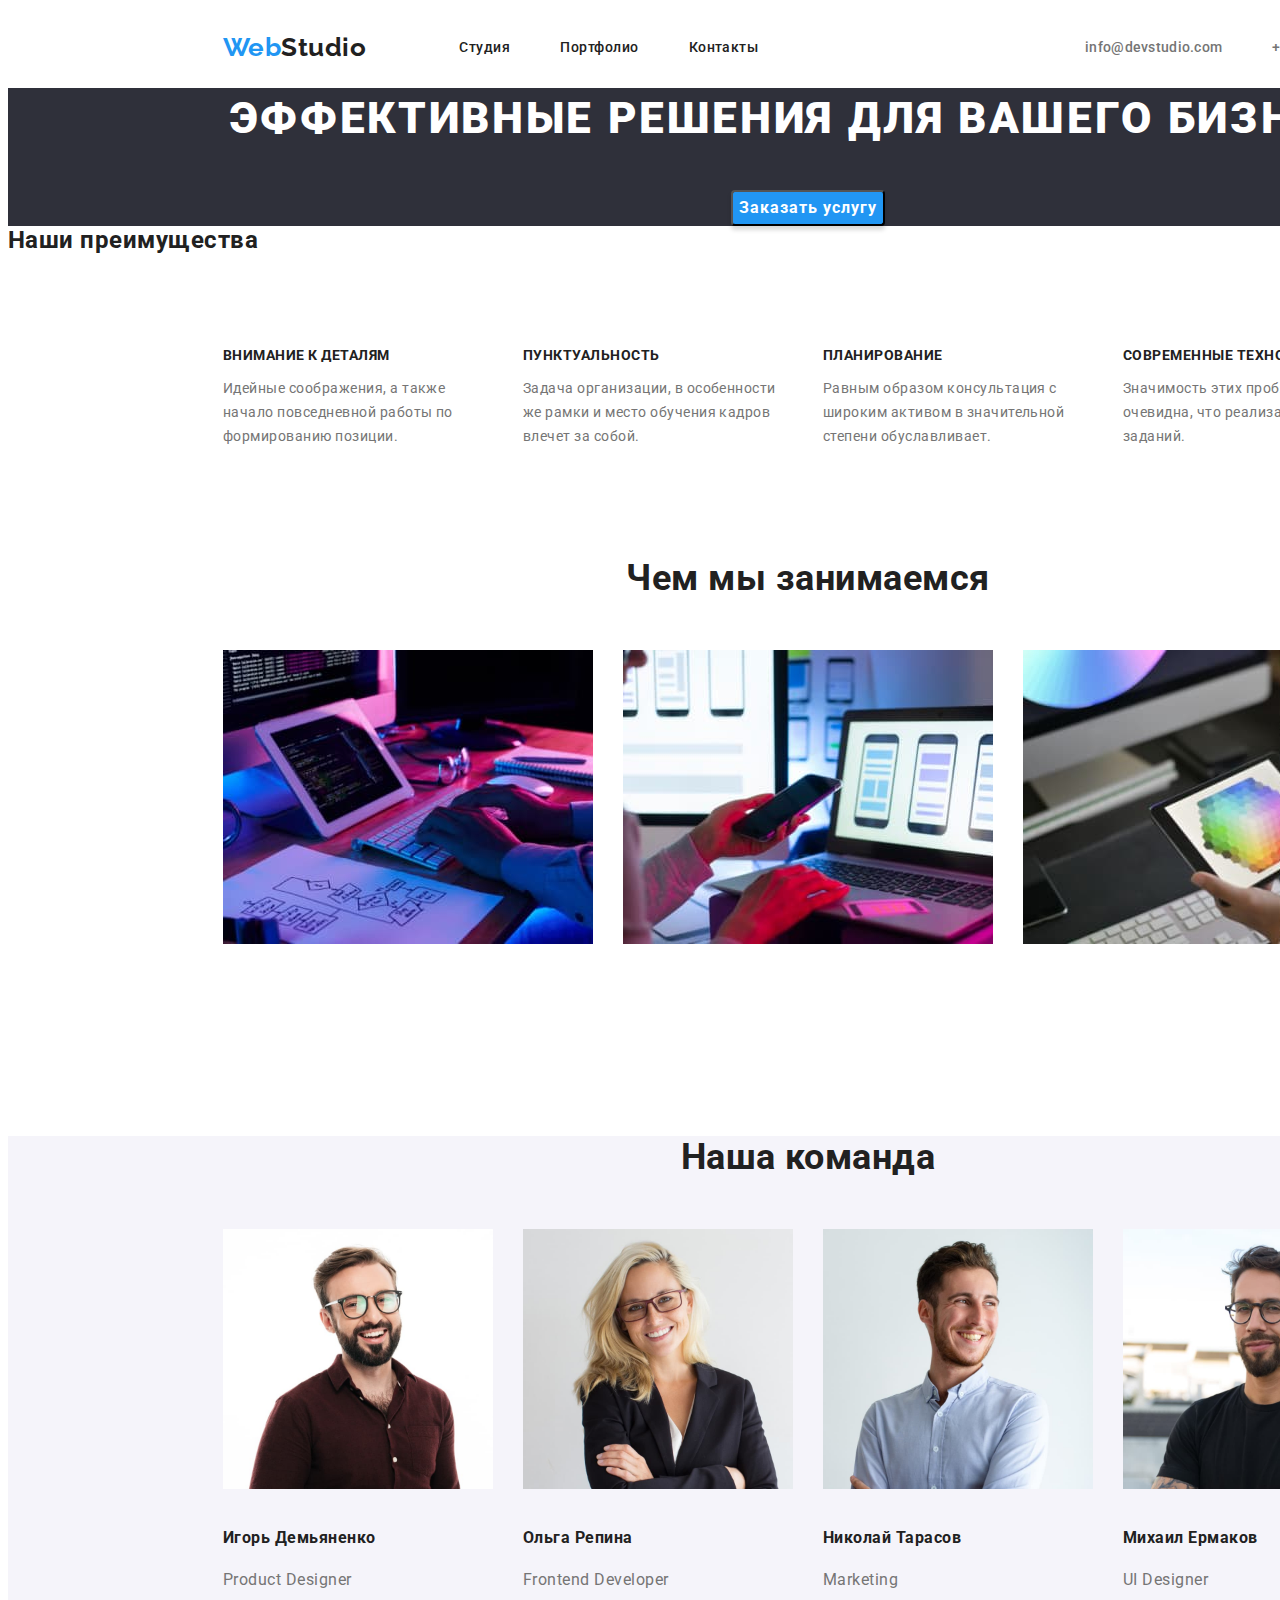
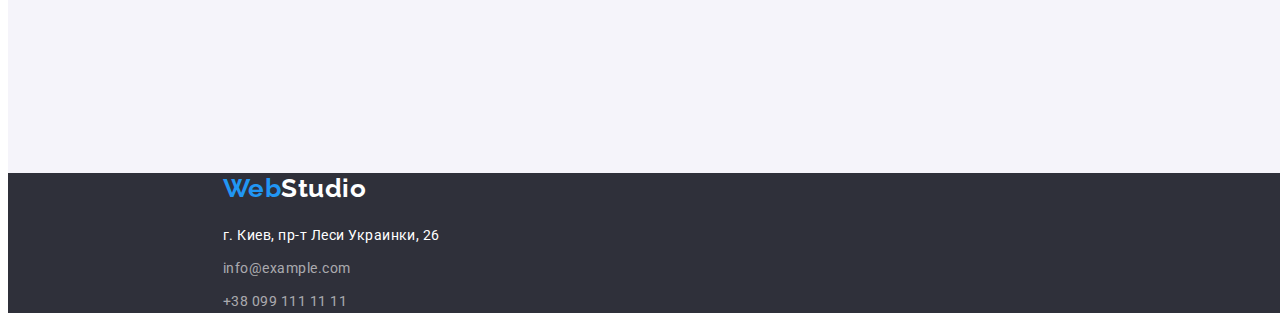
==== index.html @ aaa9a128 "added more styles(paddings and flexbox)" ====
<!DOCTYPE html>
<html lang="en">
  <head>
    <meta charset="UTF-8" />
    <meta
      http-equiv="X-UA-Compatible"
      content="IE=edge"
    />
    <meta
      name="viewport"
      content="width=device-width, initial-scale=1.0"
    />
    <title>Document</title>
    <link
      href="https://fonts.googleapis.com/css2?family=Raleway:wght@700&family=Roboto:wght@400;500;700;900&display=swap"
      rel="stylesheet"
    />
    <link
      rel="stylesheet"
      href="./css/styles.css"
    />
  </head>
  <body>
    <!--NAVIGATION-->
    <header>
      <nav class="navbar">
        <logo class="logo-webstudio"
          ><a href="#" class="links logo-ws">
            <span class="logospan">Web</span
            >Studio</a
          ></logo
        >

        <ul class="sitenav">
          <li class="element-li navigation">
            <a
              href="./index.html"
              class="links nav-menu studio-ws"
              >Студия</a
            >
          </li>
          <li class="element-li navigation">
            <a
              href="./portfolio.html"
              class="links nav-menu portfolio-ws"
              >Портфолио</a
            >
          </li>
          <li class="element-li navigation">
            <a
              href="#"
              class="links nav-menu contacts-ws"
              >Контакты</a
            >
          </li>
        </ul>

        <ul class="contactslinks-ul auth-nav">
          <li class="element-li item">
            <a
              href="mailto:info@devstudio.com"
              class="links nav-menu email-ws"
              >info@devstudio.com</a
            >
          </li>
          <li class="element-li item">
            <a
              href="tel:+380961111111"
              class="links nav-menu phonenum-ws"
              >+38 096 111 11 11</a
            >
          </li>
        </ul>
      </nav>
    </header>

    <main class="main-content">
      <section class="maintext">
        <h1 class="header">
          Эффективные решения для вашего бизнеса
        </h1>
        <button
          class="button orderservice"
          type="button"
        >
          Заказать услугу
        </button>
      </section>

      <section class="main-contant">
        <h2>Наши преимущества</h2>

        <ul class="f-list">
          <li class="element-li">
            <h3 class="our-advantages">
              Внимание к деталям
            </h3>
            <p class="description-ofadv">
              Идейные соображения, а также начало
              повседневной работы по формированию
              позиции.
            </p>
          </li>
          <li class="element-li">
            <h3 class="our-advantages">
              Пунктуальность
            </h3>
            <p class="description-ofadv">
              Задача организации, в особенности же
              рамки и место обучения кадров влечет
              за собой.
            </p>
          </li>
          <li class="element-li">
            <h3 class="our-advantages">
              Планирование
            </h3>
            <p class="description-ofadv">
              Равным образом консультация с
              широким активом в значительной
              степени обуславливает.
            </p>
          </li>
          <li class="element-li">
            <h3 class="our-advantages">
              Современные технологии
            </h3>
            <p class="description-ofadv">
              Значимость этих проблем настолько
              очевидна, что реализация плановых
              заданий.
            </p>
          </li>
        </ul>
      </section>

      <section class="what-wedo">
        <h2 class="whatdo-wedo">
          Чем мы занимаемся
        </h2>
        <ul class="whatwe-do-photos">
          <li class="element-li">
            <img
              src="./images/img1.jpg"
              alt="верстка"
              width="370px"
            />
          </li>
          <li class="element-li">
            <img
              src="./images/img2.jpg"
              alt="дизайн"
              width="370px"
            />
          </li>
          <li class="element-li">
            <img
              src="./images/img3.jpg"
              alt="оформление"
              width="370px"
            />
          </li>
        </ul>
      </section>

      <section class="ourmembers">
        <h2 class="our-team">Наша команда</h2>
        <ul class="ourteam-ph">
          <li class="element-li">
            <img
              src="./images/m1.jpg"
              alt="Product Designer"
              width="270px"
            />
            <h3 class="nameof-member">
              Игорь Демьяненко
            </h3>
            <p class="profession-ofmember">
              Product Designer
            </p>
          </li>

          <li class="element-li">
            <img
              src="./images/m2.jpg"
              alt="Frontend Developer"
              width="270px"
            />
            <h3 class="nameof-member">
              Ольга Репина
            </h3>
            <p class="profession-ofmember">
              Frontend Developer
            </p>
          </li>

          <li class="element-li">
            <img
              src="./images/m3.jpg"
              alt="Marketing"
              width="270px"
            />
            <h3 class="nameof-member">
              Николай Тарасов
            </h3>
            <p class="profession-ofmember">
              Marketing
            </p>
          </li>

          <li class="element-li">
            <img
              src="./images/m4.jpg"
              alt="UI Designer"
              width="270px"
            />
            <h3 class="nameof-member">
              Михаил Ермаков
            </h3>
            <p class="profession-ofmember">
              UI Designer
            </p>
          </li>
        </ul>
      </section>
    </main>

    <footer class="footer-info">
      <logo class="logo-webstudio"
        ><a href="#" class="links logo-ws"
          ><span class="logospan">Web</span
          >Studio</a
        ></logo
      >
      <ul class="footer-ul">
        <li class="element-li">
          <a
            href="https://goo.gl/maps/YKN6UugqQtC8uNZw6"
            target="_blank"
            rel="noopener noreferrer"
            class="links connect-us contacts-footer our-address"
          >
            г. Киев, пр-т Леси Украинки, 26</a
          >
        </li>
        <li class="element-li contacts">
          <a
            href="mailto:info@example.com"
            class="links connect-us contacts-footer"
            >info@example.com</a
          >
        </li>
        <li class="element-li contacts">
          <a
            href="tel:+380991111111"
            class="links connect-us contacts-footer"
            >+38 099 111 11 11</a
          >
        </li>
      </ul>
    </footer>
  </body>
</html>
---- css/styles.css ----
:root {
  --primary-text-color: #212121;
  --secondary-color: #757575;
  --accent-color: #2196f3;
  --primary-white-color: #ffffff;
}
:root {
  --primary-text-color: #212121;
  --secondary-color: #757575;
  --accent-color: #2196f3;
  --primary-white-color: #ffffff;
}

body {
  font-family: 'Roboto', sans-serif;
  width: 1600px;
  color: var(--primary-text-color);
  background: var(--primary-white-color);
  font-weight: 500;
  letter-spacing: 0.03em;
}
ul {
  padding: 0;
  margin: 0;
}

h1,
h2,
h3 {
  margin: 0;
}

.navbar {
  display: flex;
  align-items: center;
  height: 80px;
}

.links {
  text-decoration: none;
  color: var(--primary-text-color);
}

.logospan {
  color: var(--accent-color);
}

.logo-webstudio {
  font-family: 'Raleway';
  font-weight: 700;
  font-size: 26px;
  line-height: 1.2;
  margin-left: 215px;
}

.sitenav {
  display: flex;
}

.sitenav .navigation:not(:last-child) {
  margin-right: 50px;
}

.sitenav .nav-menu {
  display: block;
  padding-top: 32px;
  padding-bottom: 32px;
}

.nav-menu {
  font-size: 14px;
  line-height: 1.1;
}

.nav-menu:hover,
.nav-menu:focus {
  color: var(--accent-color);
}

.element-li {
  list-style-type: none;
}

.auth-nav {
  display: flex;
  margin-left: auto;
  margin-right: 215px;
}

.auth-nav .item .nav-menu {
  display: block;
  padding-top: 32px;
  padding-bottom: 32px;
}

.auth-nav .item + .item {
  margin-left: 50px;
}

.sitenav {
  margin-left: 93px;
}

.main-content {
  align-items: center;
}

.main-content .maintext {
  background: #2f303a;
  display: block;
  text-align: center;
}

.header {
  font-weight: 900;
  font-size: 44px;
  line-height: 1.4;
  letter-spacing: 0.06em;
  text-transform: uppercase;
  color: var(--primary-white-color);
  background: #2f303a;
  text-align: center;
  margin: 0;
  margin-bottom: 40px;
}

.button {
  cursor: pointer;
  font-weight: 700;
  font-size: 16px;
  line-height: 1.9;
  letter-spacing: 0.06em;
  color: var(--primary-white-color);
  background: var(--accent-color);
}
.orderservice {
  font-family: 'Roboto';
  font-style: normal;
  background: var(--accent-color);
  box-shadow: 0px 4px 4px rgba(0, 0, 0, 0.15);
  border-radius: 4px;
  font-weight: 700;
  font-size: 16px;
  line-height: 1.9;
  letter-spacing: 0.06em;
}

.main-contant .f-list {
  box-sizing: border-box;
  display: flex;
  margin-top: 94px;
  justify-content: center;
}

.f-list .element-li {
  width: 270px;
  margin-right: 30px;
}
.f-list .element-li:last-child {
  margin-right: 0;
}

.our-advantages {
  font-weight: 700;
  font-size: 14px;
  line-height: 1.1;
  text-transform: uppercase;
}

.description-ofadv {
  font-weight: 400;
  font-size: 14px;
  line-height: 1.7;
  color: var(--secondary-color);
}

.whatdo-wedo {
  font-weight: 700;
  font-size: 36px;
  line-height: 1.2;
  text-align: center;
  margin-top: 94px;
  margin-bottom: 50px;
}
.what-wedo .whatwe-do-photos {
  display: flex;
  justify-content: center;
}
.whatwe-do-photos .element-li {
  margin-right: 30px;
}
.whatwe-do-photos .element-li:last-child {
  margin-right: 0;
}

.ourmembers {
  background-color: #f5f4fa;
}
.our-team {
  font-weight: 700;
  font-size: 36px;
  line-height: 1.2;
  text-align: center;
  margin-top: 188px;
  margin-bottom: 50px;
}

.ourmembers .ourteam-ph {
  display: flex;
  justify-content: center;
}

.ourteam-ph .element-li {
  margin-right: 30px;
}

.ourteam-ph .element-li:last-child {
  margin-right: 0;
}

.nameof-member {
  font-size: 16px;
  line-height: 1.9;
  margin-top: 30px;
  margin-bottom: 10px;
}

.element-li .profession-ofmember {
  font-weight: 400;
  font-size: 16px;
  line-height: 1.2;
  color: var(--secondary-color);
  margin-bottom: 184px;
}

.button-p {
  font-size: 16px;
  line-height: 1.6;
  cursor: pointer;
  font-weight: 500;
  font-size: 16px;
  background: #f5f4fa;
  border-radius: 4px;

  font-family: 'Roboto';
  font-style: normal;
  text-align: center;
  letter-spacing: 0.03em;
  padding-top: 6px;
  padding-bottom: 6px;
}
.portfolio .portfolio-ul {
  justify-content: center;
}

.portfolio-ul .element-li {
  margin-right: 8px;
  margin-bottom: 50px;
}

.portfolio-ul .element-li:last-child {
  margin-right: 0;
}

.button-p:hover,
.button-p:focus {
  background: var(--accent-color);
  color: var(--primary-white-color);
}

.portfolio .portfolio-photos {
  display: flex;
  flex-wrap: wrap;
  width: 1230px;
  justify-content: center;
  padding-left: 15px;
  padding-right: 15px;
  margin-left: auto;
  margin-right: auto;
}

.portfolio-photos .element-li {
  margin-right: 30px;
  margin-bottom: 94px;
}
.portfolio-photos .element-li:nth-child(3n) {
  margin-right: 0;
}

.project .nameof-projects {
  font-weight: 700;
  font-size: 18px;
  line-height: 2;
  letter-spacing: 0.06em;
  margin-top: 20px;
}

.project .typeof-project {
  color: var(--secondary-color);
  font-weight: 400;
  font-size: 16px;
  line-height: 1.9;
  margin-bottom: 4px;
}

.portfolio .portfolio-ul {
  display: flex;
}

.footer-info {
  background: #2f303a;
}
.footer-info .logo-webstudio .logo-ws {
  color: var(--primary-white-color);
  margin-left: 0;
}

.connect-us {
  color: var(--secondary-color);
}

.connect-us:hover,
.connect-us:focus {
  color: var(--primary-white-color);
}

.email-ws,
.phonenum-ws {
  font-size: 14px;
  line-height: 1.1;
  color: var(--secondary-color);
  letter-spacing: 0.02em;
}

.contacts-footer {
  font-weight: 400;
  font-size: 14px;
  line-height: 1.7;
  color: rgba(255, 255, 255, 0.6);
}
.our-address {
  color: var(--primary-white-color);
}
.footer-ul .element-li {
  margin-top: 20px;
  margin-left: 215px;
}

.footer-ul .contacts {
  margin-top: 9px;
}
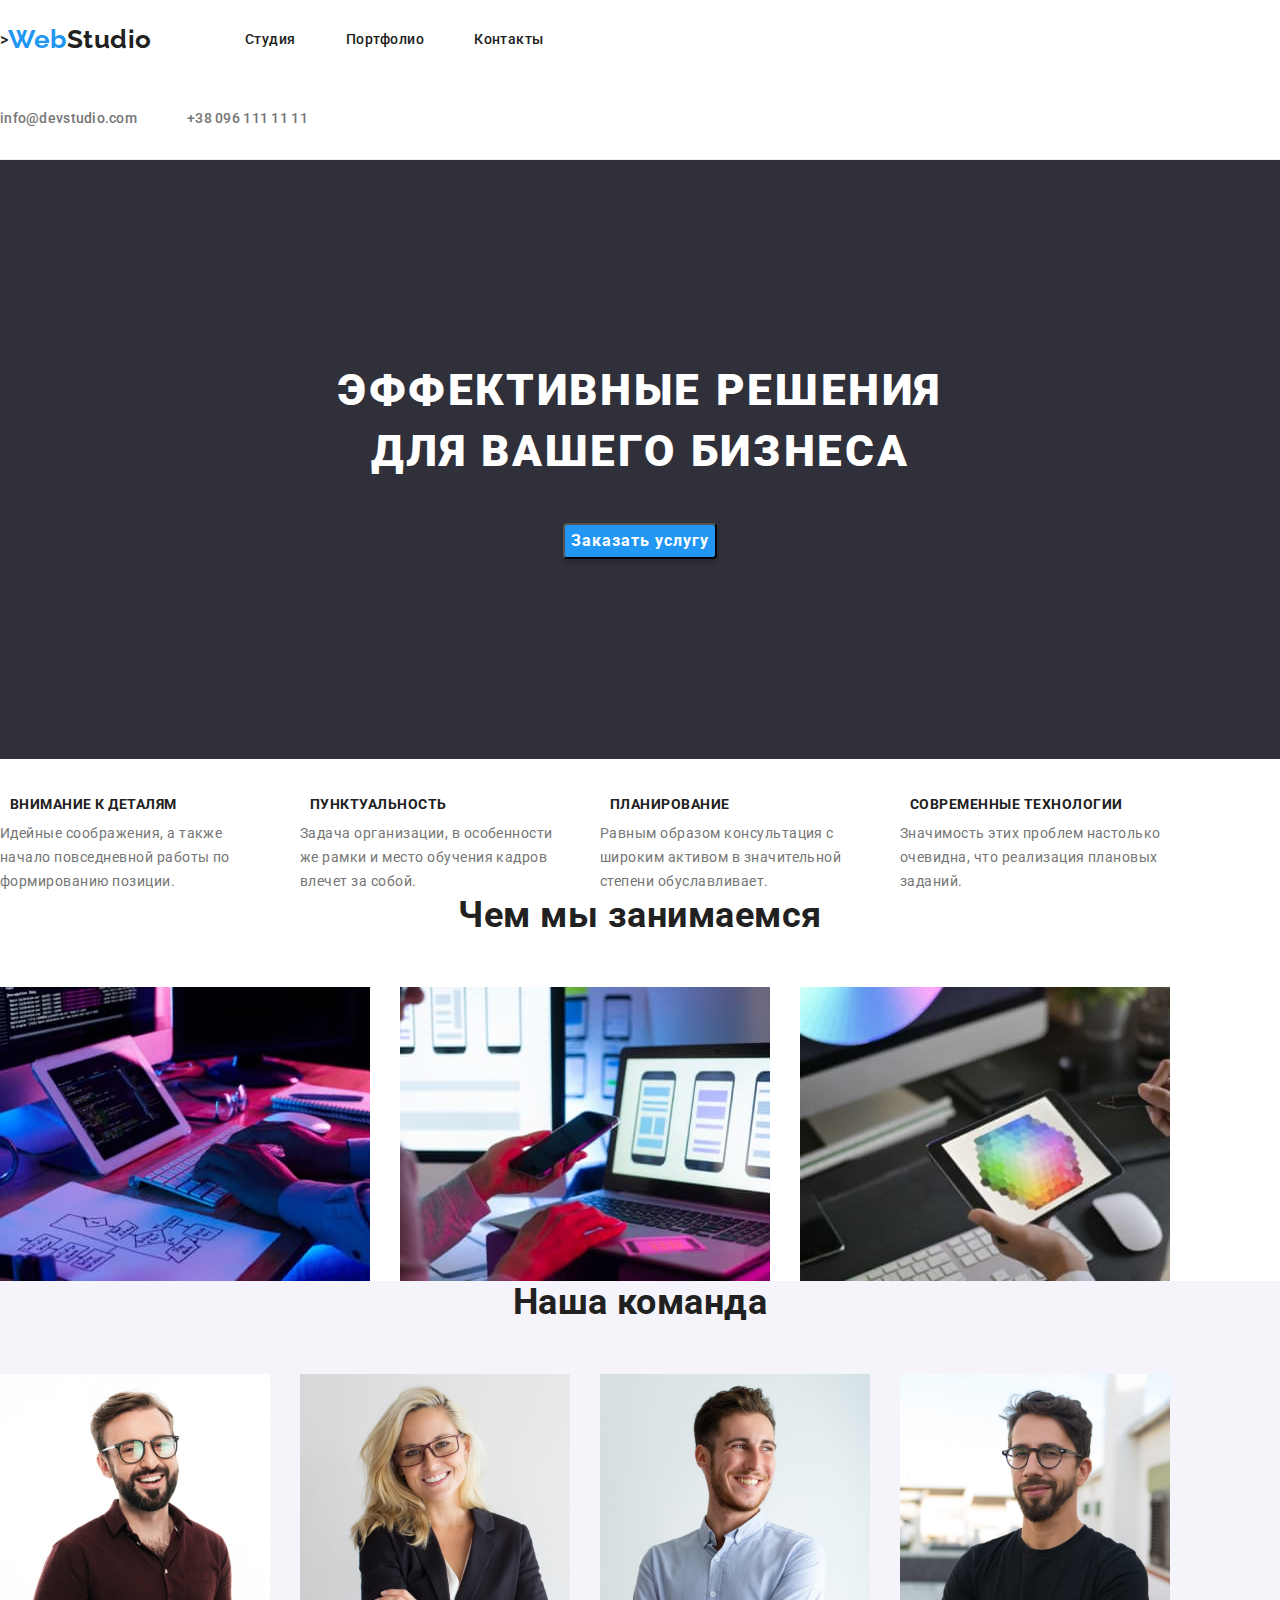
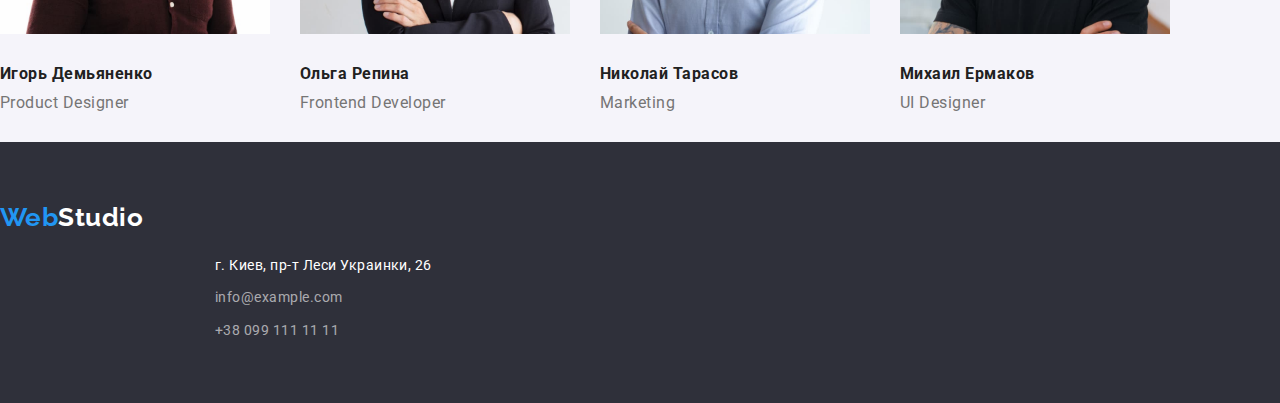
==== commit a55d70a6: "fixed index.html ' s styles" ====
--- a/index.html
+++ b/index.html
@@ -22,39 +22,41 @@
   </head>
   <body>
     <!--NAVIGATION-->
-    <header>
-      <nav class="navbar">
-        <logo class="logo-webstudio"
-          ><a href="#" class="links logo-ws">
+    <header class="header-menu">
+      <div class="container">
+        <nav class="navbar">
+          ><a
+            href="#"
+            class="links logo-ws logo-webstudio"
+          >
             <span class="logospan">Web</span
             >Studio</a
-          ></logo
-        >
-
-        <ul class="sitenav">
-          <li class="element-li navigation">
-            <a
-              href="./index.html"
-              class="links nav-menu studio-ws"
-              >Студия</a
-            >
-          </li>
-          <li class="element-li navigation">
-            <a
-              href="./portfolio.html"
-              class="links nav-menu portfolio-ws"
-              >Портфолио</a
-            >
-          </li>
-          <li class="element-li navigation">
-            <a
-              href="#"
-              class="links nav-menu contacts-ws"
-              >Контакты</a
-            >
-          </li>
-        </ul>
-
+          >
+
+          <ul class="sitenav">
+            <li class="element-li navigation">
+              <a
+                href="./index.html"
+                class="links nav-menu studio-ws"
+                >Студия</a
+              >
+            </li>
+            <li class="element-li navigation">
+              <a
+                href="./portfolio.html"
+                class="links nav-menu portfolio-ws"
+                >Портфолио</a
+              >
+            </li>
+            <li class="element-li navigation">
+              <a
+                href="#"
+                class="links nav-menu contacts-ws"
+                >Контакты</a
+              >
+            </li>
+          </ul>
+        </nav>
         <ul class="contactslinks-ul auth-nav">
           <li class="element-li item">
             <a
@@ -71,193 +73,215 @@
             >
           </li>
         </ul>
-      </nav>
+      </div>
     </header>
 
-    <main class="main-content">
-      <section class="maintext">
-        <h1 class="header">
-          Эффективные решения для вашего бизнеса
-        </h1>
-        <button
-          class="button orderservice"
-          type="button"
-        >
-          Заказать услугу
-        </button>
-      </section>
-
-      <section class="main-contant">
-        <h2>Наши преимущества</h2>
-
-        <ul class="f-list">
-          <li class="element-li">
-            <h3 class="our-advantages">
-              Внимание к деталям
-            </h3>
-            <p class="description-ofadv">
-              Идейные соображения, а также начало
-              повседневной работы по формированию
-              позиции.
-            </p>
-          </li>
-          <li class="element-li">
-            <h3 class="our-advantages">
-              Пунктуальность
-            </h3>
-            <p class="description-ofadv">
-              Задача организации, в особенности же
-              рамки и место обучения кадров влечет
-              за собой.
-            </p>
-          </li>
-          <li class="element-li">
-            <h3 class="our-advantages">
-              Планирование
-            </h3>
-            <p class="description-ofadv">
-              Равным образом консультация с
-              широким активом в значительной
-              степени обуславливает.
-            </p>
-          </li>
-          <li class="element-li">
-            <h3 class="our-advantages">
-              Современные технологии
-            </h3>
-            <p class="description-ofadv">
-              Значимость этих проблем настолько
-              очевидна, что реализация плановых
-              заданий.
-            </p>
-          </li>
-        </ul>
-      </section>
-
-      <section class="what-wedo">
-        <h2 class="whatdo-wedo">
-          Чем мы занимаемся
-        </h2>
-        <ul class="whatwe-do-photos">
-          <li class="element-li">
-            <img
-              src="./images/img1.jpg"
-              alt="верстка"
-              width="370px"
-            />
-          </li>
-          <li class="element-li">
-            <img
-              src="./images/img2.jpg"
-              alt="дизайн"
-              width="370px"
-            />
-          </li>
-          <li class="element-li">
-            <img
-              src="./images/img3.jpg"
-              alt="оформление"
-              width="370px"
-            />
-          </li>
-        </ul>
-      </section>
-
-      <section class="ourmembers">
-        <h2 class="our-team">Наша команда</h2>
-        <ul class="ourteam-ph">
-          <li class="element-li">
-            <img
-              src="./images/m1.jpg"
-              alt="Product Designer"
-              width="270px"
-            />
-            <h3 class="nameof-member">
-              Игорь Демьяненко
-            </h3>
-            <p class="profession-ofmember">
-              Product Designer
-            </p>
-          </li>
-
-          <li class="element-li">
-            <img
-              src="./images/m2.jpg"
-              alt="Frontend Developer"
-              width="270px"
-            />
-            <h3 class="nameof-member">
-              Ольга Репина
-            </h3>
-            <p class="profession-ofmember">
-              Frontend Developer
-            </p>
-          </li>
-
-          <li class="element-li">
-            <img
-              src="./images/m3.jpg"
-              alt="Marketing"
-              width="270px"
-            />
-            <h3 class="nameof-member">
-              Николай Тарасов
-            </h3>
-            <p class="profession-ofmember">
-              Marketing
-            </p>
-          </li>
-
-          <li class="element-li">
-            <img
-              src="./images/m4.jpg"
-              alt="UI Designer"
-              width="270px"
-            />
-            <h3 class="nameof-member">
-              Михаил Ермаков
-            </h3>
-            <p class="profession-ofmember">
-              UI Designer
-            </p>
-          </li>
-        </ul>
+    <main>
+      <section class="section maintext">
+        <div class="container">
+          <h1 class="header">
+            Эффективные решения для вашего бизнеса
+          </h1>
+          <button
+            class="button orderservice"
+            type="button"
+          >
+            Заказать услугу
+          </button>
+        </div>
+      </section>
+
+      <section class="section main-contant">
+        <div class="container">
+          <h2 class="hidden-header">
+            Наши преимущества
+          </h2>
+
+          <ul class="f-list">
+            <li class="element-li">
+              <h3 class="our-advantages">
+                Внимание к деталям
+              </h3>
+              <p class="description-ofadv">
+                Идейные соображения, а также
+                начало повседневной работы по
+                формированию позиции.
+              </p>
+            </li>
+            <li class="element-li">
+              <h3 class="our-advantages">
+                Пунктуальность
+              </h3>
+              <p class="description-ofadv">
+                Задача организации, в особенности
+                же рамки и место обучения кадров
+                влечет за собой.
+              </p>
+            </li>
+            <li class="element-li">
+              <h3 class="our-advantages">
+                Планирование
+              </h3>
+              <p class="description-ofadv">
+                Равным образом консультация с
+                широким активом в значительной
+                степени обуславливает.
+              </p>
+            </li>
+            <li class="element-li">
+              <h3 class="our-advantages">
+                Современные технологии
+              </h3>
+              <p class="description-ofadv">
+                Значимость этих проблем настолько
+                очевидна, что реализация плановых
+                заданий.
+              </p>
+            </li>
+          </ul>
+        </div>
+      </section>
+
+      <section class="section what-wedo">
+        <div class="container">
+          <h2 class="whatdo-wedo">
+            Чем мы занимаемся
+          </h2>
+          <ul class="whatwe-do-photos">
+            <li class="element-li">
+              <img
+                src="./images/img1.jpg"
+                alt="верстка"
+                width="370px"
+              />
+            </li>
+            <li class="element-li">
+              <img
+                src="./images/img2.jpg"
+                alt="дизайн"
+                width="370px"
+              />
+            </li>
+            <li class="element-li">
+              <img
+                src="./images/img3.jpg"
+                alt="оформление"
+                width="370px"
+              />
+            </li>
+          </ul>
+        </div>
+      </section>
+
+      <section class="section ourmembers">
+        <div class="container">
+          <h2 class="our-team">Наша команда</h2>
+          <ul class="ourteam-ph">
+            <li class="element-li">
+              <img
+                src="./images/m1.jpg"
+                alt="Product Designer"
+                width="270px"
+              />
+              <div class="all-member">
+                <h3 class="nameof-member">
+                  Игорь Демьяненко
+                </h3>
+                <p class="profession-ofmember">
+                  Product Designer
+                </p>
+              </div>
+            </li>
+
+            <li class="element-li">
+              <img
+                src="./images/m2.jpg"
+                alt="Frontend Developer"
+                width="270px"
+              />
+              <div class="all-member">
+                <h3 class="nameof-member">
+                  Ольга Репина
+                </h3>
+                <p class="profession-ofmember">
+                  Frontend Developer
+                </p>
+              </div>
+            </li>
+
+            <li class="element-li">
+              <img
+                src="./images/m3.jpg"
+                alt="Marketing"
+                width="270px"
+              />
+              <div class="all-member">
+                <h3 class="nameof-member">
+                  Николай Тарасов
+                </h3>
+                <p class="profession-ofmember">
+                  Marketing
+                </p>
+              </div>
+            </li>
+
+            <li class="element-li">
+              <img
+                src="./images/m4.jpg"
+                alt="UI Designer"
+                width="270px"
+              />
+              <div class="all-member">
+                <h3 class="nameof-member">
+                  Михаил Ермаков
+                </h3>
+                <p class="profession-ofmember">
+                  UI Designer
+                </p>
+              </div>
+            </li>
+          </ul>
+        </div>
       </section>
     </main>
 
     <footer class="footer-info">
-      <logo class="logo-webstudio"
-        ><a href="#" class="links logo-ws"
+      <div class="container">
+        <a
+          href="#"
+          class="links logo-ws logo-webstudio"
           ><span class="logospan">Web</span
           >Studio</a
-        ></logo
-      >
-      <ul class="footer-ul">
-        <li class="element-li">
-          <a
-            href="https://goo.gl/maps/YKN6UugqQtC8uNZw6"
-            target="_blank"
-            rel="noopener noreferrer"
-            class="links connect-us contacts-footer our-address"
-          >
-            г. Киев, пр-т Леси Украинки, 26</a
-          >
-        </li>
-        <li class="element-li contacts">
-          <a
-            href="mailto:info@example.com"
-            class="links connect-us contacts-footer"
-            >info@example.com</a
-          >
-        </li>
-        <li class="element-li contacts">
-          <a
-            href="tel:+380991111111"
-            class="links connect-us contacts-footer"
-            >+38 099 111 11 11</a
-          >
-        </li>
-      </ul>
+        >
+        <address class="address-footer">
+          <ul class="footer-ul">
+            <li class="element-li">
+              <a
+                href="https://goo.gl/maps/YKN6UugqQtC8uNZw6"
+                target="_blank"
+                rel="noopener noreferrer"
+                class="links connect-us contacts-footer our-address"
+              >
+                г. Киев, пр-т Леси Украинки, 26</a
+              >
+            </li>
+            <li class="element-li contacts">
+              <a
+                href="mailto:info@example.com"
+                class="links connect-us contacts-footer"
+                >info@example.com</a
+              >
+            </li>
+            <li class="element-li contacts">
+              <a
+                href="tel:+380991111111"
+                class="links connect-us contacts-footer"
+                >+38 099 111 11 11</a
+              >
+            </li>
+          </ul>
+        </address>
+      </div>
     </footer>
   </body>
 </html>
--- a/css/styles.css
+++ b/css/styles.css
@@ -1,3 +1,279 @@
+/*! modern-normalize v1.1.0 | MIT License | https://github.com/sindresorhus/modern-normalize */
+
+/*
+Document
+========
+*/
+
+/**
+Use a better box model (opinionated).
+*/
+
+*,
+::before,
+::after {
+  box-sizing: border-box;
+}
+
+/**
+1. Correct the line height in all browsers.
+2. Prevent adjustments of font size after orientation changes in iOS.
+3. Use a more readable tab size (opinionated).
+*/
+
+html {
+  line-height: 1.15; /* 1 */
+  -webkit-text-size-adjust: 100%; /* 2 */
+  -moz-tab-size: 4; /* 3 */
+  tab-size: 4; /* 3 */
+}
+
+/*
+Sections
+========
+*/
+
+/**
+1. Remove the margin in all browsers.
+2. Improve consistency of default fonts in all browsers. (https://github.com/sindresorhus/modern-normalize/issues/3)
+*/
+
+body {
+  margin: 0; /* 1 */
+  font-family: system-ui, -apple-system,
+    /* Firefox supports this but not yet `system-ui` */
+      'Segoe UI',
+    Roboto, Helvetica, Arial, sans-serif,
+    'Apple Color Emoji', 'Segoe UI Emoji'; /* 2 */
+}
+
+/*
+Grouping content
+================
+*/
+
+/**
+1. Add the correct height in Firefox.
+2. Correct the inheritance of border color in Firefox. (https://bugzilla.mozilla.org/show_bug.cgi?id=190655)
+*/
+
+hr {
+  height: 0; /* 1 */
+  color: inherit; /* 2 */
+}
+
+/*
+Text-level semantics
+====================
+*/
+
+/**
+Add the correct text decoration in Chrome, Edge, and Safari.
+*/
+
+abbr[title] {
+  text-decoration: underline dotted;
+}
+
+/**
+Add the correct font weight in Edge and Safari.
+*/
+
+b,
+strong {
+  font-weight: bolder;
+}
+
+/**
+1. Improve consistency of default fonts in all browsers. (https://github.com/sindresorhus/modern-normalize/issues/3)
+2. Correct the odd 'em' font sizing in all browsers.
+*/
+
+code,
+kbd,
+samp,
+pre {
+  font-family: ui-monospace, SFMono-Regular,
+    Consolas, 'Liberation Mono', Menlo, monospace; /* 1 */
+  font-size: 1em; /* 2 */
+}
+
+/**
+Add the correct font size in all browsers.
+*/
+
+small {
+  font-size: 80%;
+}
+
+/**
+Prevent 'sub' and 'sup' elements from affecting the line height in all browsers.
+*/
+
+sub,
+sup {
+  font-size: 75%;
+  line-height: 0;
+  position: relative;
+  vertical-align: baseline;
+}
+
+sub {
+  bottom: -0.25em;
+}
+
+sup {
+  top: -0.5em;
+}
+
+/*
+Tabular data
+============
+*/
+
+/**
+1. Remove text indentation from table contents in Chrome and Safari. (https://bugs.chromium.org/p/chromium/issues/detail?id=999088, https://bugs.webkit.org/show_bug.cgi?id=201297)
+2. Correct table border color inheritance in all Chrome and Safari. (https://bugs.chromium.org/p/chromium/issues/detail?id=935729, https://bugs.webkit.org/show_bug.cgi?id=195016)
+*/
+
+table {
+  text-indent: 0; /* 1 */
+  border-color: inherit; /* 2 */
+}
+
+/*
+Forms
+=====
+*/
+
+/**
+1. Change the font styles in all browsers.
+2. Remove the margin in Firefox and Safari.
+*/
+
+button,
+input,
+optgroup,
+select,
+textarea {
+  font-family: inherit; /* 1 */
+  font-size: 100%; /* 1 */
+  line-height: 1.15; /* 1 */
+  margin: 0; /* 2 */
+}
+
+/**
+Remove the inheritance of text transform in Edge and Firefox.
+*/
+
+button,
+select {
+  text-transform: none;
+}
+
+/**
+Correct the inability to style clickable types in iOS and Safari.
+*/
+
+button,
+[type='button'],
+[type='reset'],
+[type='submit'] {
+  -webkit-appearance: button;
+}
+
+/**
+Remove the inner border and padding in Firefox.
+*/
+
+::-moz-focus-inner {
+  border-style: none;
+  padding: 0;
+}
+
+/**
+Restore the focus styles unset by the previous rule.
+*/
+
+:-moz-focusring {
+  outline: 1px dotted ButtonText;
+}
+
+/**
+Remove the additional ':invalid' styles in Firefox.
+See: https://github.com/mozilla/gecko-dev/blob/2f9eacd9d3d995c937b4251a5557d95d494c9be1/layout/style/res/forms.css#L728-L737
+*/
+
+:-moz-ui-invalid {
+  box-shadow: none;
+}
+
+/**
+Remove the padding so developers are not caught out when they zero out 'fieldset' elements in all browsers.
+*/
+
+legend {
+  padding: 0;
+}
+
+/**
+Add the correct vertical alignment in Chrome and Firefox.
+*/
+
+progress {
+  vertical-align: baseline;
+}
+
+/**
+Correct the cursor style of increment and decrement buttons in Safari.
+*/
+
+::-webkit-inner-spin-button,
+::-webkit-outer-spin-button {
+  height: auto;
+}
+
+/**
+1. Correct the odd appearance in Chrome and Safari.
+2. Correct the outline style in Safari.
+*/
+
+[type='search'] {
+  -webkit-appearance: textfield; /* 1 */
+  outline-offset: -2px; /* 2 */
+}
+
+/**
+Remove the inner padding in Chrome and Safari on macOS.
+*/
+
+::-webkit-search-decoration {
+  -webkit-appearance: none;
+}
+
+/**
+1. Correct the inability to style clickable types in iOS and Safari.
+2. Change font properties to 'inherit' in Safari.
+*/
+
+::-webkit-file-upload-button {
+  -webkit-appearance: button; /* 1 */
+  font: inherit; /* 2 */
+}
+
+/*
+Interactive
+===========
+*/
+
+/*
+Add the correct display in Chrome and Safari.
+*/
+
+summary {
+  display: list-item;
+}
+
 :root {
   --primary-text-color: #212121;
   --secondary-color: #757575;
@@ -13,7 +289,6 @@
 
 body {
   font-family: 'Roboto', sans-serif;
-  width: 1600px;
   color: var(--primary-text-color);
   background: var(--primary-white-color);
   font-weight: 500;
@@ -26,14 +301,18 @@
 
 h1,
 h2,
-h3 {
+h3,
+p {
   margin: 0;
 }
 
+.header-menu {
+  border-bottom: 1px solid #ececec;
+}
+
 .navbar {
   display: flex;
   align-items: center;
-  height: 80px;
 }
 
 .links {
@@ -50,7 +329,6 @@
   font-weight: 700;
   font-size: 26px;
   line-height: 1.2;
-  margin-left: 215px;
 }
 
 .sitenav {
@@ -84,7 +362,6 @@
 .auth-nav {
   display: flex;
   margin-left: auto;
-  margin-right: 215px;
 }
 
 .auth-nav .item .nav-menu {
@@ -100,18 +377,14 @@
 .sitenav {
   margin-left: 93px;
 }
-
-.main-content {
-  align-items: center;
-}
-
-.main-content .maintext {
+.maintext {
   background: #2f303a;
-  display: block;
+  padding: 200px 0;
   text-align: center;
 }
 
 .header {
+  width: 696px;
   font-weight: 900;
   font-size: 44px;
   line-height: 1.4;
@@ -122,6 +395,8 @@
   text-align: center;
   margin: 0;
   margin-bottom: 40px;
+  margin-right: auto;
+  margin-left: auto;
 }
 
 .button {
@@ -144,12 +419,12 @@
   line-height: 1.9;
   letter-spacing: 0.06em;
 }
+.hidden-header {
+  visibility: hidden;
+}
 
 .main-contant .f-list {
-  box-sizing: border-box;
-  display: flex;
-  margin-top: 94px;
-  justify-content: center;
+  display: flex;
 }
 
 .f-list .element-li {
@@ -165,6 +440,7 @@
   font-size: 14px;
   line-height: 1.1;
   text-transform: uppercase;
+  margin: 10px;
 }
 
 .description-ofadv {
@@ -179,18 +455,22 @@
   font-size: 36px;
   line-height: 1.2;
   text-align: center;
-  margin-top: 94px;
   margin-bottom: 50px;
 }
 .what-wedo .whatwe-do-photos {
   display: flex;
-  justify-content: center;
 }
 .whatwe-do-photos .element-li {
   margin-right: 30px;
 }
 .whatwe-do-photos .element-li:last-child {
   margin-right: 0;
+}
+
+img {
+  display: block;
+  max-width: 100%;
+  height: auto;
 }
 
 .ourmembers {
@@ -201,13 +481,11 @@
   font-size: 36px;
   line-height: 1.2;
   text-align: center;
-  margin-top: 188px;
   margin-bottom: 50px;
 }
 
 .ourmembers .ourteam-ph {
   display: flex;
-  justify-content: center;
 }
 
 .ourteam-ph .element-li {
@@ -218,10 +496,14 @@
   margin-right: 0;
 }
 
+.all-member {
+  padding-top: 30px;
+  padding-bottom: 30px;
+}
+
 .nameof-member {
   font-size: 16px;
-  line-height: 1.9;
-  margin-top: 30px;
+  line-height: 1.19;
   margin-bottom: 10px;
 }
 
@@ -230,7 +512,6 @@
   font-size: 16px;
   line-height: 1.2;
   color: var(--secondary-color);
-  margin-bottom: 184px;
 }
 
 .button-p {
@@ -309,8 +590,10 @@
 
 .footer-info {
   background: #2f303a;
-}
-.footer-info .logo-webstudio .logo-ws {
+  padding-top: 60px;
+  padding-bottom: 60px;
+}
+.footer-info .logo-ws {
   color: var(--primary-white-color);
   margin-left: 0;
 }
@@ -349,3 +632,8 @@
 .footer-ul .contacts {
   margin-top: 9px;
 }
+
+.address-footer {
+  margin-top: 20px;
+  font-style: normal;
+}
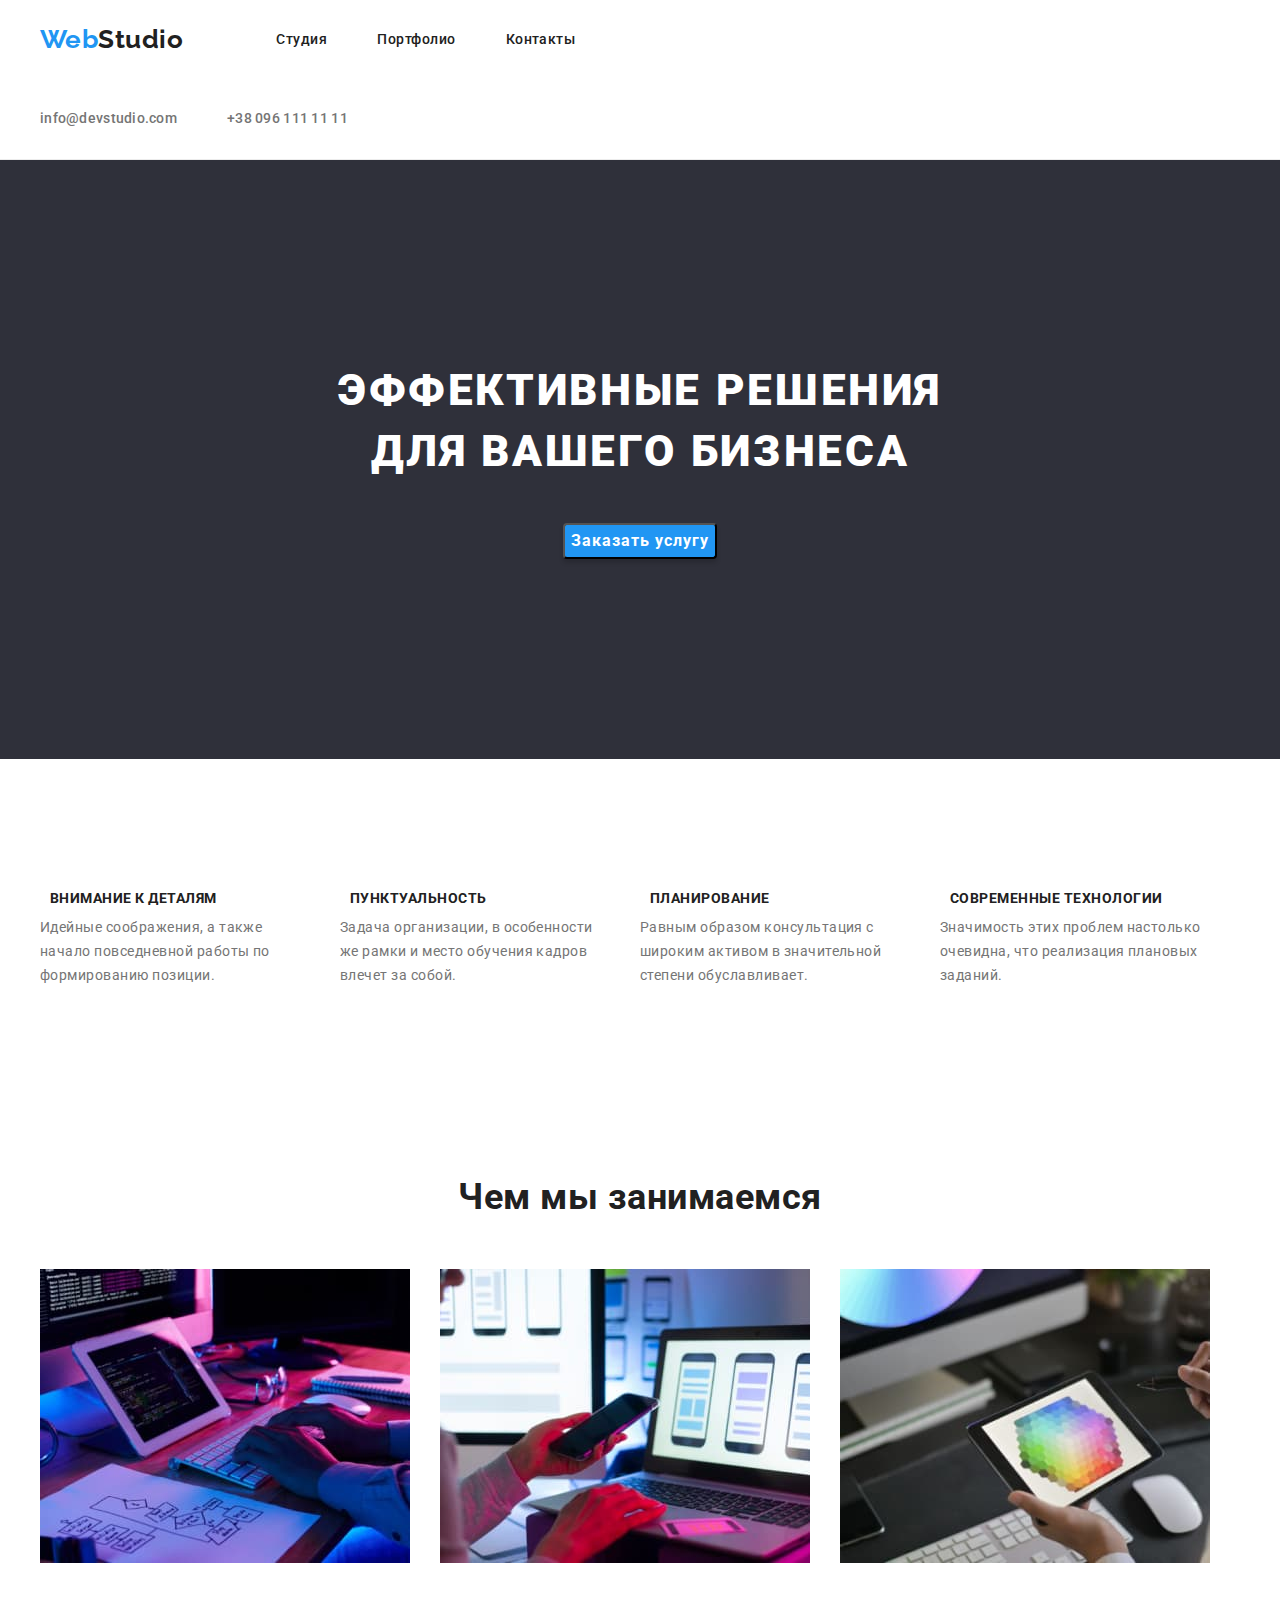
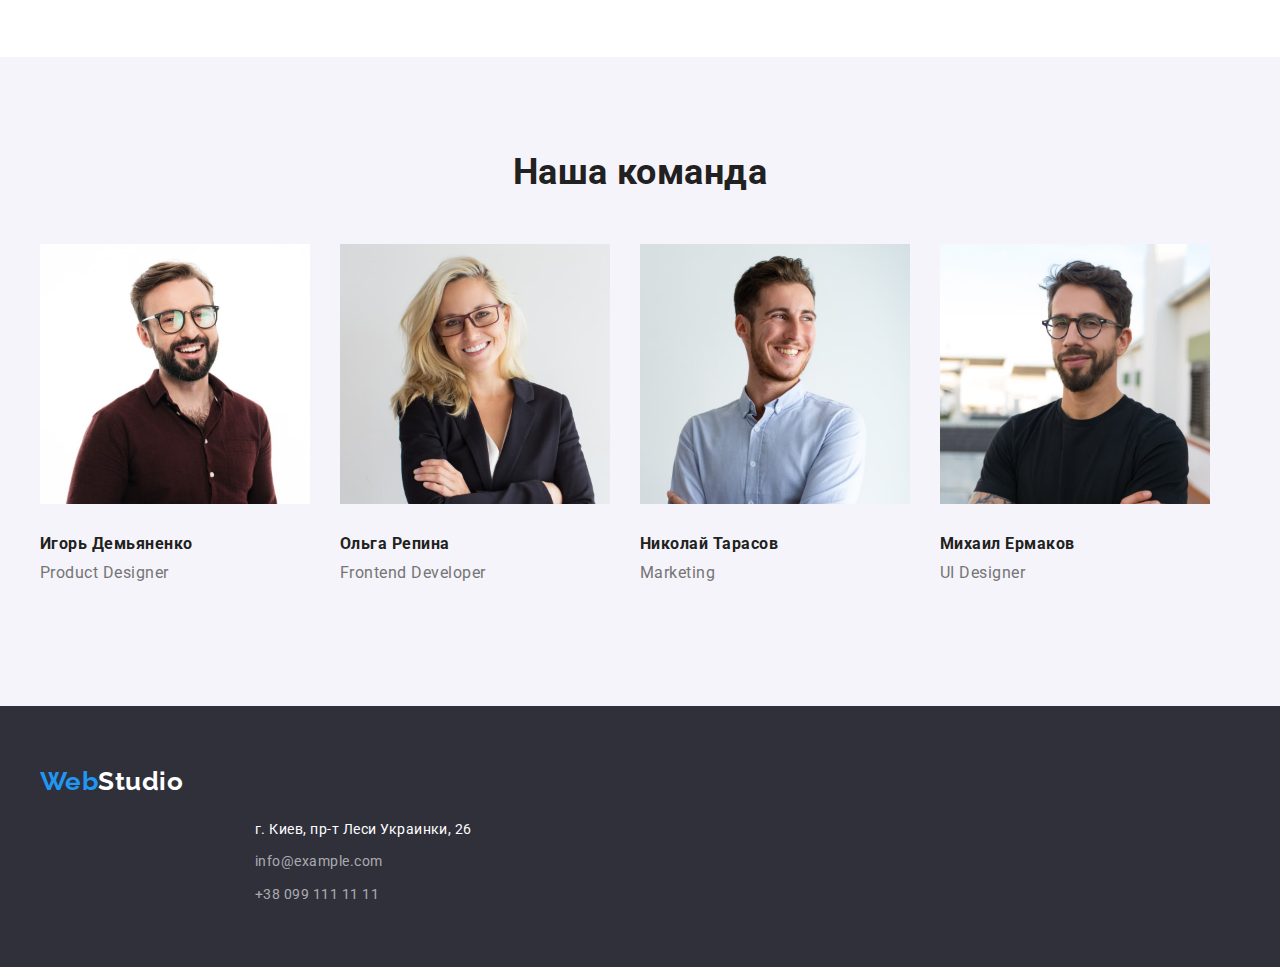
==== commit 9c4fbf45: "fixed css for portsolio" ====
--- a/index.html
+++ b/index.html
@@ -25,7 +25,7 @@
     <header class="header-menu">
       <div class="container">
         <nav class="navbar">
-          ><a
+          <a
             href="#"
             class="links logo-ws logo-webstudio"
           >
--- a/css/styles.css
+++ b/css/styles.css
@@ -304,6 +304,16 @@
 h3,
 p {
   margin: 0;
+}
+.container {
+  width: 1200px;
+  margin-left: auto;
+  margin-right: auto;
+}
+
+.section {
+  padding-top: 94px;
+  padding-bottom: 94px;
 }
 
 .header-menu {
@@ -531,12 +541,12 @@
   padding-bottom: 6px;
 }
 .portfolio .portfolio-ul {
+  margin-bottom: 50px;
   justify-content: center;
 }
 
 .portfolio-ul .element-li {
   margin-right: 8px;
-  margin-bottom: 50px;
 }
 
 .portfolio-ul .element-li:last-child {
@@ -552,17 +562,12 @@
 .portfolio .portfolio-photos {
   display: flex;
   flex-wrap: wrap;
-  width: 1230px;
-  justify-content: center;
-  padding-left: 15px;
-  padding-right: 15px;
-  margin-left: auto;
-  margin-right: auto;
 }
 
 .portfolio-photos .element-li {
   margin-right: 30px;
-  margin-bottom: 94px;
+  border-bottom: 1px solid #ececec;
+  margin-bottom: 30px;
 }
 .portfolio-photos .element-li:nth-child(3n) {
   margin-right: 0;
@@ -573,7 +578,6 @@
   font-size: 18px;
   line-height: 2;
   letter-spacing: 0.06em;
-  margin-top: 20px;
 }
 
 .project .typeof-project {
@@ -581,7 +585,10 @@
   font-weight: 400;
   font-size: 16px;
   line-height: 1.9;
-  margin-bottom: 4px;
+}
+
+.about-projects {
+  padding: 20px 24px;
 }
 
 .portfolio .portfolio-ul {
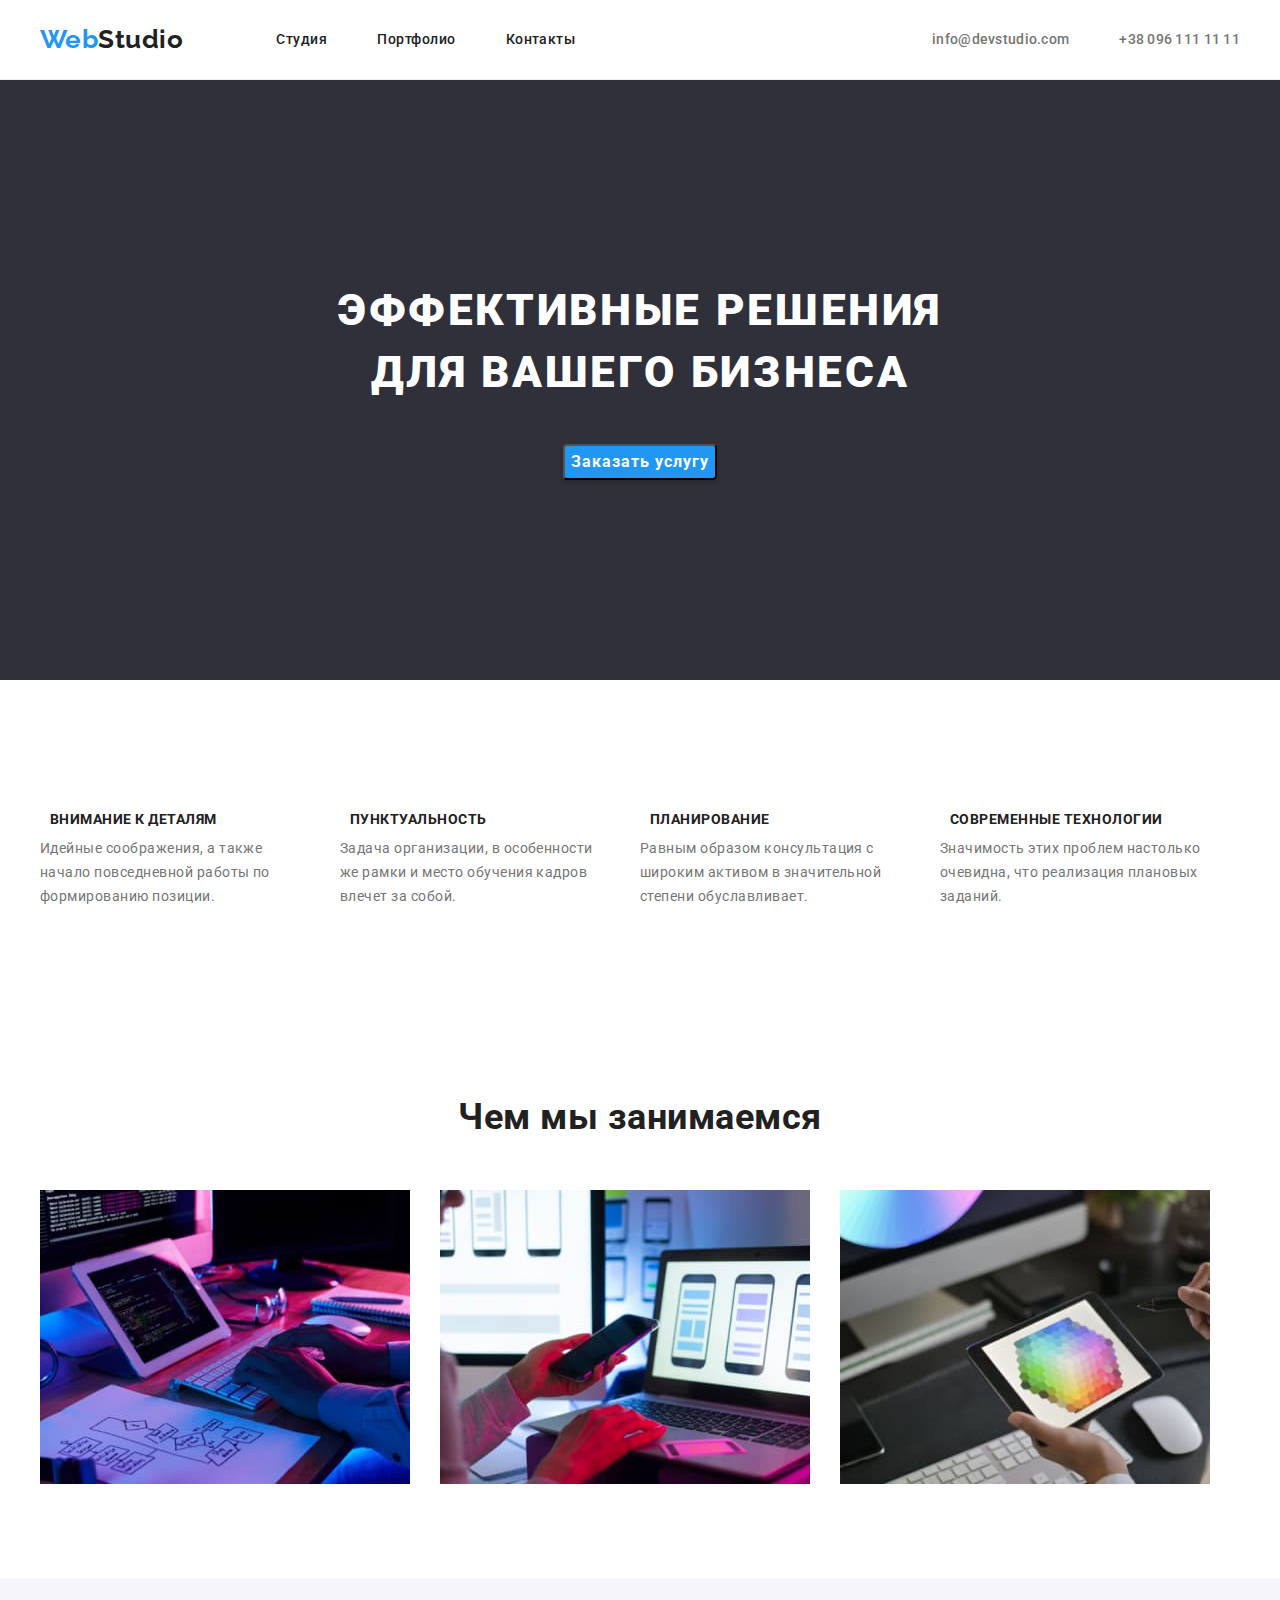
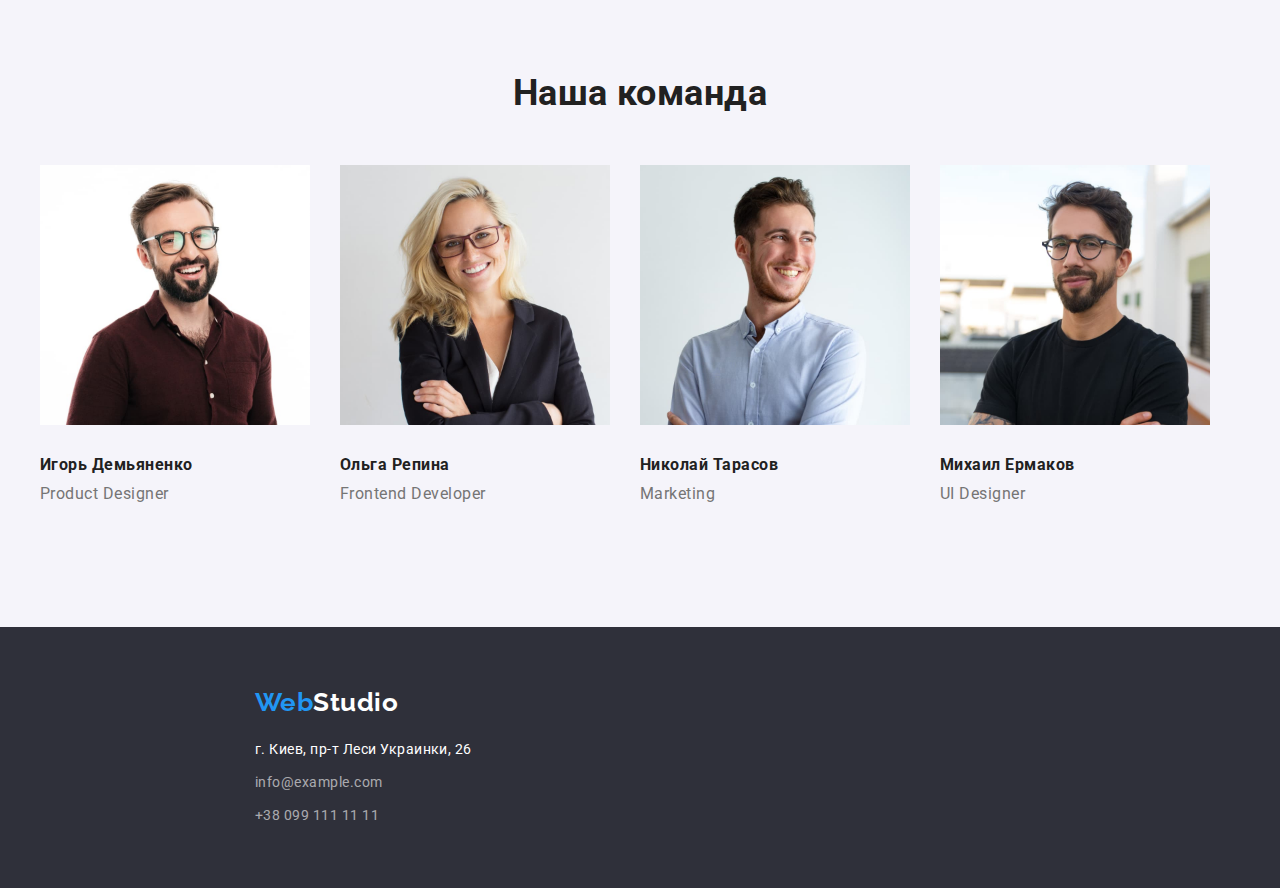
==== commit 6655d722: "fixed css" ====
--- a/index.html
+++ b/index.html
@@ -23,7 +23,7 @@
   <body>
     <!--NAVIGATION-->
     <header class="header-menu">
-      <div class="container">
+      <div class="container div-nav">
         <nav class="navbar">
           <a
             href="#"
--- a/css/styles.css
+++ b/css/styles.css
@@ -309,6 +309,10 @@
   width: 1200px;
   margin-left: auto;
   margin-right: auto;
+}
+
+.div-nav {
+  display: flex;
 }
 
 .section {
@@ -600,10 +604,6 @@
   padding-top: 60px;
   padding-bottom: 60px;
 }
-.footer-info .logo-ws {
-  color: var(--primary-white-color);
-  margin-left: 0;
-}
 
 .connect-us {
   color: var(--secondary-color);
@@ -644,3 +644,8 @@
   margin-top: 20px;
   font-style: normal;
 }
+
+.footer-info .logo-ws {
+  color: var(--primary-white-color);
+  margin-left: 215px;
+}
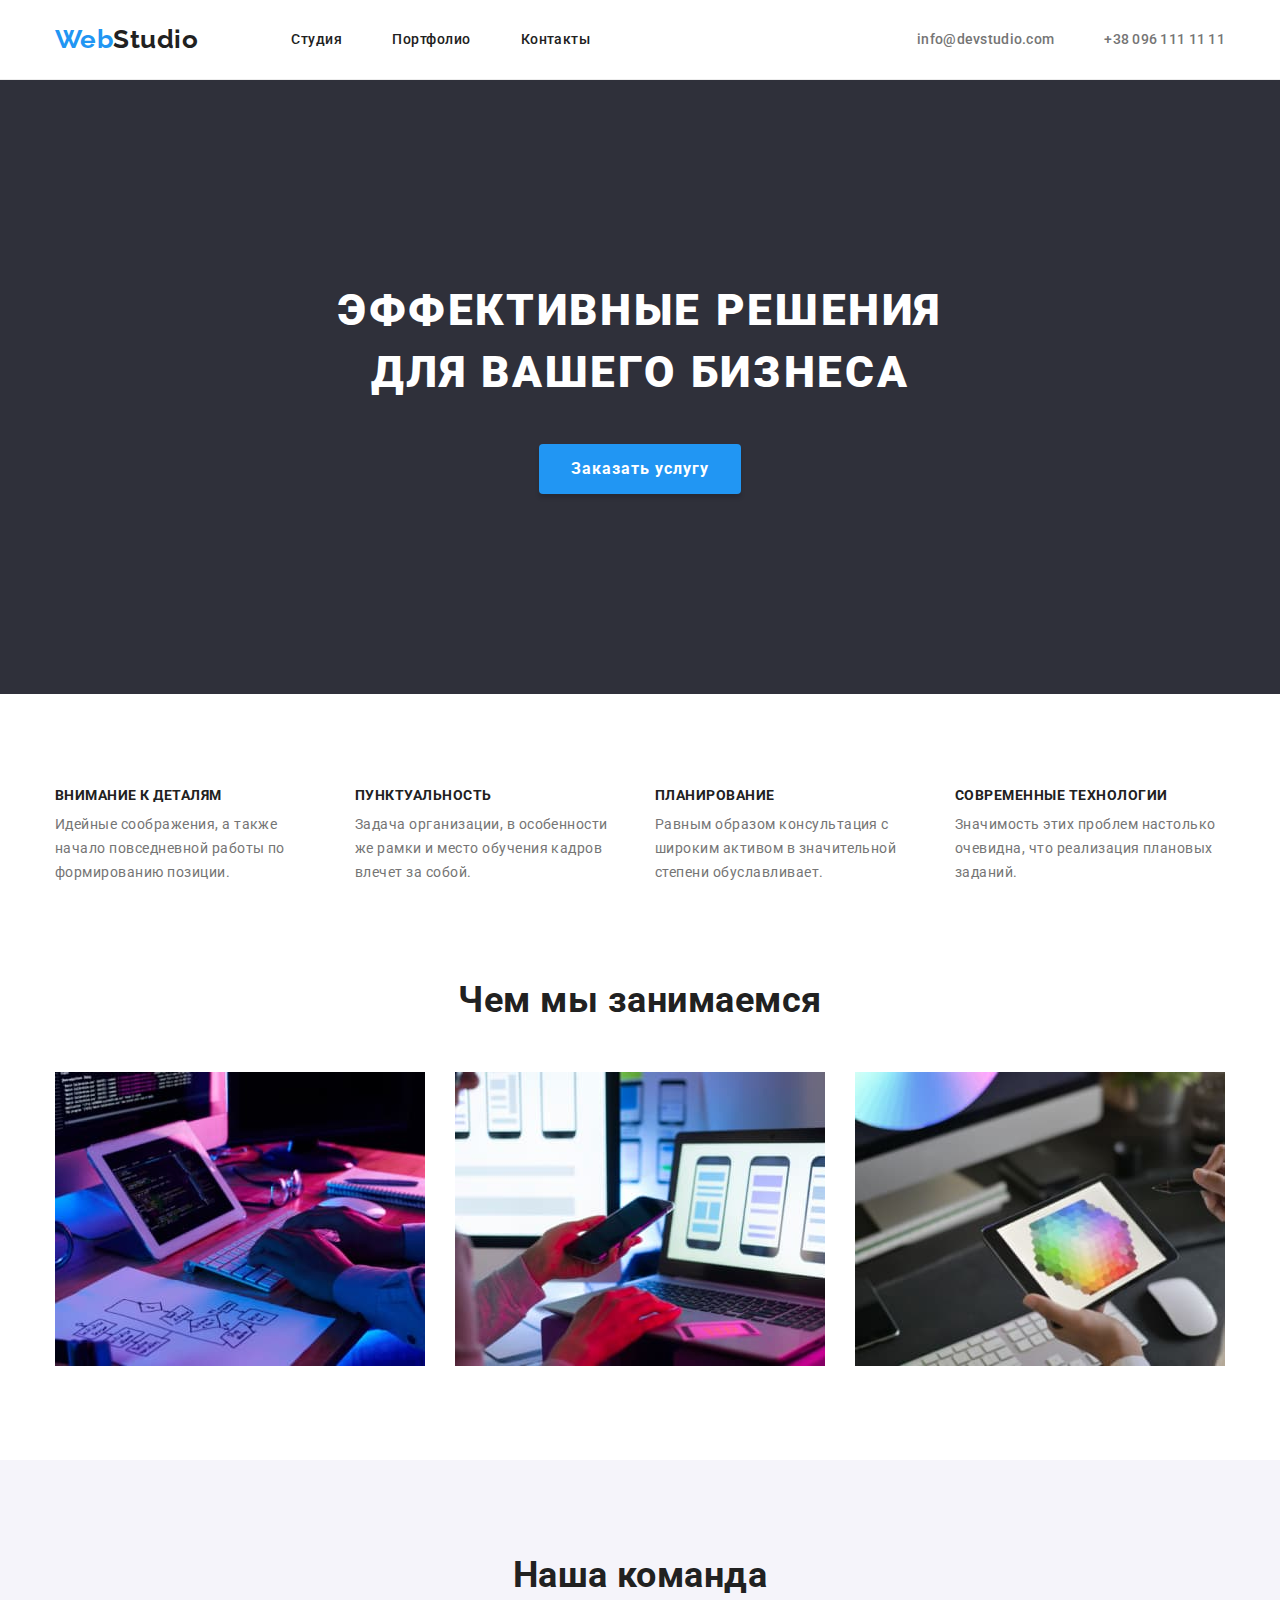
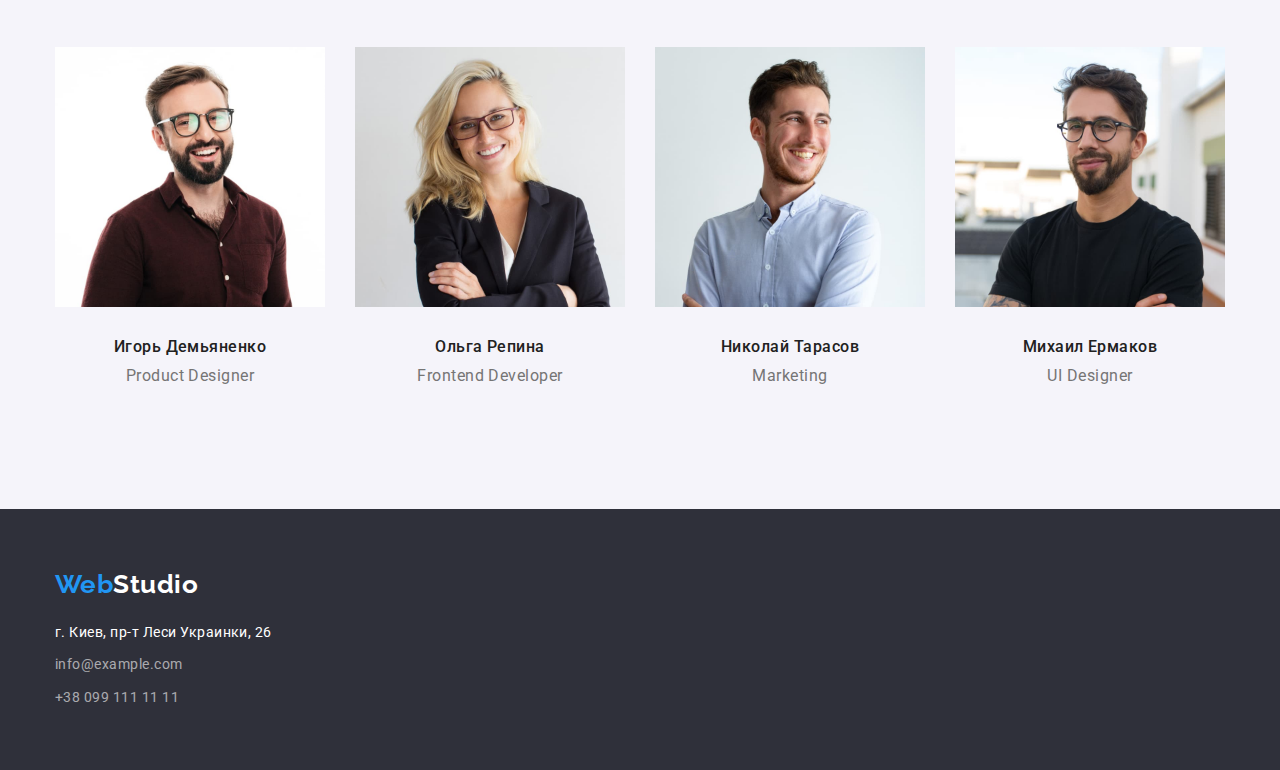
==== commit 88f2843c: "added styles" ====
--- a/index.html
+++ b/index.html
@@ -34,21 +34,21 @@
           >
 
           <ul class="sitenav">
-            <li class="element-li navigation">
+            <li class="navigation">
               <a
                 href="./index.html"
                 class="links nav-menu studio-ws"
                 >Студия</a
               >
             </li>
-            <li class="element-li navigation">
+            <li class="navigation">
               <a
                 href="./portfolio.html"
                 class="links nav-menu portfolio-ws"
                 >Портфолио</a
               >
             </li>
-            <li class="element-li navigation">
+            <li class="navigation">
               <a
                 href="#"
                 class="links nav-menu contacts-ws"
@@ -58,14 +58,14 @@
           </ul>
         </nav>
         <ul class="contactslinks-ul auth-nav">
-          <li class="element-li item">
+          <li class="item">
             <a
               href="mailto:info@devstudio.com"
               class="links nav-menu email-ws"
               >info@devstudio.com</a
             >
           </li>
-          <li class="element-li item">
+          <li class="item">
             <a
               href="tel:+380961111111"
               class="links nav-menu phonenum-ws"
@@ -77,7 +77,7 @@
     </header>
 
     <main>
-      <section class="section maintext">
+      <section class="maintext">
         <div class="container">
           <h1 class="header">
             Эффективные решения для вашего бизнеса
@@ -91,14 +91,14 @@
         </div>
       </section>
 
-      <section class="section main-contant">
-        <div class="container">
-          <h2 class="hidden-header">
+      <section class="section">
+        <div class="container">
+          <h2 class="visually-hidden">
             Наши преимущества
           </h2>
 
-          <ul class="f-list">
-            <li class="element-li">
+          <ul class="feature-list">
+            <li class="features-item">
               <h3 class="our-advantages">
                 Внимание к деталям
               </h3>
@@ -108,7 +108,7 @@
                 формированию позиции.
               </p>
             </li>
-            <li class="element-li">
+            <li class="features-item">
               <h3 class="our-advantages">
                 Пунктуальность
               </h3>
@@ -118,7 +118,7 @@
                 влечет за собой.
               </p>
             </li>
-            <li class="element-li">
+            <li class="features-item">
               <h3 class="our-advantages">
                 Планирование
               </h3>
@@ -128,7 +128,7 @@
                 степени обуславливает.
               </p>
             </li>
-            <li class="element-li">
+            <li class="features-item">
               <h3 class="our-advantages">
                 Современные технологии
               </h3>
@@ -148,21 +148,21 @@
             Чем мы занимаемся
           </h2>
           <ul class="whatwe-do-photos">
-            <li class="element-li">
+            <li class="our-job">
               <img
                 src="./images/img1.jpg"
                 alt="верстка"
                 width="370px"
               />
             </li>
-            <li class="element-li">
+            <li class="our-job">
               <img
                 src="./images/img2.jpg"
                 alt="дизайн"
                 width="370px"
               />
             </li>
-            <li class="element-li">
+            <li class="our-job">
               <img
                 src="./images/img3.jpg"
                 alt="оформление"
@@ -177,7 +177,7 @@
         <div class="container">
           <h2 class="our-team">Наша команда</h2>
           <ul class="ourteam-ph">
-            <li class="element-li">
+            <li class="info-ofmember">
               <img
                 src="./images/m1.jpg"
                 alt="Product Designer"
@@ -193,7 +193,7 @@
               </div>
             </li>
 
-            <li class="element-li">
+            <li class="info-ofmember">
               <img
                 src="./images/m2.jpg"
                 alt="Frontend Developer"
@@ -209,7 +209,7 @@
               </div>
             </li>
 
-            <li class="element-li">
+            <li class="info-ofmember">
               <img
                 src="./images/m3.jpg"
                 alt="Marketing"
@@ -225,7 +225,7 @@
               </div>
             </li>
 
-            <li class="element-li">
+            <li class="info-ofmember">
               <img
                 src="./images/m4.jpg"
                 alt="UI Designer"
@@ -254,8 +254,8 @@
           >Studio</a
         >
         <address class="address-footer">
-          <ul class="footer-ul">
-            <li class="element-li">
+          <ul class="footer-list">
+            <li>
               <a
                 href="https://goo.gl/maps/YKN6UugqQtC8uNZw6"
                 target="_blank"
@@ -265,14 +265,14 @@
                 г. Киев, пр-т Леси Украинки, 26</a
               >
             </li>
-            <li class="element-li contacts">
+            <li class="contacts">
               <a
                 href="mailto:info@example.com"
                 class="links connect-us contacts-footer"
                 >info@example.com</a
               >
             </li>
-            <li class="element-li contacts">
+            <li class="contacts">
               <a
                 href="tel:+380991111111"
                 class="links connect-us contacts-footer"
--- a/css/styles.css
+++ b/css/styles.css
@@ -305,10 +305,16 @@
 p {
   margin: 0;
 }
+
+li {
+  list-style-type: none;
+}
+
 .container {
   width: 1200px;
   margin-left: auto;
   margin-right: auto;
+  padding: 0 15px;
 }
 
 .div-nav {
@@ -367,10 +373,6 @@
 .nav-menu:hover,
 .nav-menu:focus {
   color: var(--accent-color);
-}
-
-.element-li {
-  list-style-type: none;
 }
 
 .auth-nav {
@@ -432,20 +434,31 @@
   font-size: 16px;
   line-height: 1.9;
   letter-spacing: 0.06em;
-}
-.hidden-header {
-  visibility: hidden;
-}
-
-.main-contant .f-list {
-  display: flex;
-}
-
-.f-list .element-li {
+  border: transparent;
+  padding: 10px 32px;
+}
+.visually-hidden {
+  position: absolute;
+  width: 1px;
+  height: 1px;
+  margin: -1px;
+  border: 0;
+  padding: 0;
+  white-space: nowrap;
+  clip-path: inset(100%);
+  clip: rect(0 0 0 0);
+  overflow: hidden;
+}
+
+.feature-list {
+  display: flex;
+}
+
+.features-item {
   width: 270px;
   margin-right: 30px;
 }
-.f-list .element-li:last-child {
+.features-item:last-child {
   margin-right: 0;
 }
 
@@ -454,7 +467,7 @@
   font-size: 14px;
   line-height: 1.1;
   text-transform: uppercase;
-  margin: 10px;
+  margin-bottom: 10px;
 }
 
 .description-ofadv {
@@ -471,13 +484,18 @@
   text-align: center;
   margin-bottom: 50px;
 }
-.what-wedo .whatwe-do-photos {
-  display: flex;
-}
-.whatwe-do-photos .element-li {
+
+.what-wedo {
+  padding-top: 0px;
+}
+
+.whatwe-do-photos {
+  display: flex;
+}
+.whatwe-do-photos .our-job {
   margin-right: 30px;
 }
-.whatwe-do-photos .element-li:last-child {
+.whatwe-do-photos .our-job:last-child {
   margin-right: 0;
 }
 
@@ -498,15 +516,16 @@
   margin-bottom: 50px;
 }
 
-.ourmembers .ourteam-ph {
-  display: flex;
-}
-
-.ourteam-ph .element-li {
+.ourteam-ph {
+  display: flex;
+}
+
+.info-ofmember {
   margin-right: 30px;
-}
-
-.ourteam-ph .element-li:last-child {
+  text-align: center;
+}
+
+.info-ofmember:last-child {
   margin-right: 0;
 }
 
@@ -519,9 +538,10 @@
   font-size: 16px;
   line-height: 1.19;
   margin-bottom: 10px;
-}
-
-.element-li .profession-ofmember {
+  font-weight: 500;
+}
+
+.profession-ofmember {
   font-weight: 400;
   font-size: 16px;
   line-height: 1.2;
@@ -543,17 +563,18 @@
   letter-spacing: 0.03em;
   padding-top: 6px;
   padding-bottom: 6px;
-}
-.portfolio .portfolio-ul {
+  border: transparent;
+}
+.portfolio .portfolio-list {
   margin-bottom: 50px;
   justify-content: center;
 }
 
-.portfolio-ul .element-li {
+.portfolio-list .portfolio-item {
   margin-right: 8px;
 }
 
-.portfolio-ul .element-li:last-child {
+.portfolio-list .portfolio-item:last-child {
   margin-right: 0;
 }
 
@@ -568,23 +589,27 @@
   flex-wrap: wrap;
 }
 
-.portfolio-photos .element-li {
+.project-item {
   margin-right: 30px;
-  border-bottom: 1px solid #ececec;
   margin-bottom: 30px;
 }
-.portfolio-photos .element-li:nth-child(3n) {
+.project-item:nth-child(3n) {
   margin-right: 0;
 }
 
-.project .nameof-projects {
+.project-item:nth-child(n + 7) {
+  margin-bottom: 0px;
+}
+
+.nameof-projects {
   font-weight: 700;
   font-size: 18px;
   line-height: 2;
   letter-spacing: 0.06em;
-}
-
-.project .typeof-project {
+  margin-bottom: 4px;
+}
+
+.typeof-project {
   color: var(--secondary-color);
   font-weight: 400;
   font-size: 16px;
@@ -593,9 +618,12 @@
 
 .about-projects {
   padding: 20px 24px;
-}
-
-.portfolio .portfolio-ul {
+  border-right: 1px solid #ececec;
+  border-bottom: 1px solid #ececec;
+  border-left: 1px solid #ececec;
+}
+
+.portfolio-list {
   display: flex;
 }
 
@@ -631,12 +659,8 @@
 .our-address {
   color: var(--primary-white-color);
 }
-.footer-ul .element-li {
-  margin-top: 20px;
-  margin-left: 215px;
-}
-
-.footer-ul .contacts {
+
+.footer-list .contacts {
   margin-top: 9px;
 }
 
@@ -647,5 +671,4 @@
 
 .footer-info .logo-ws {
   color: var(--primary-white-color);
-  margin-left: 215px;
-}
+}
